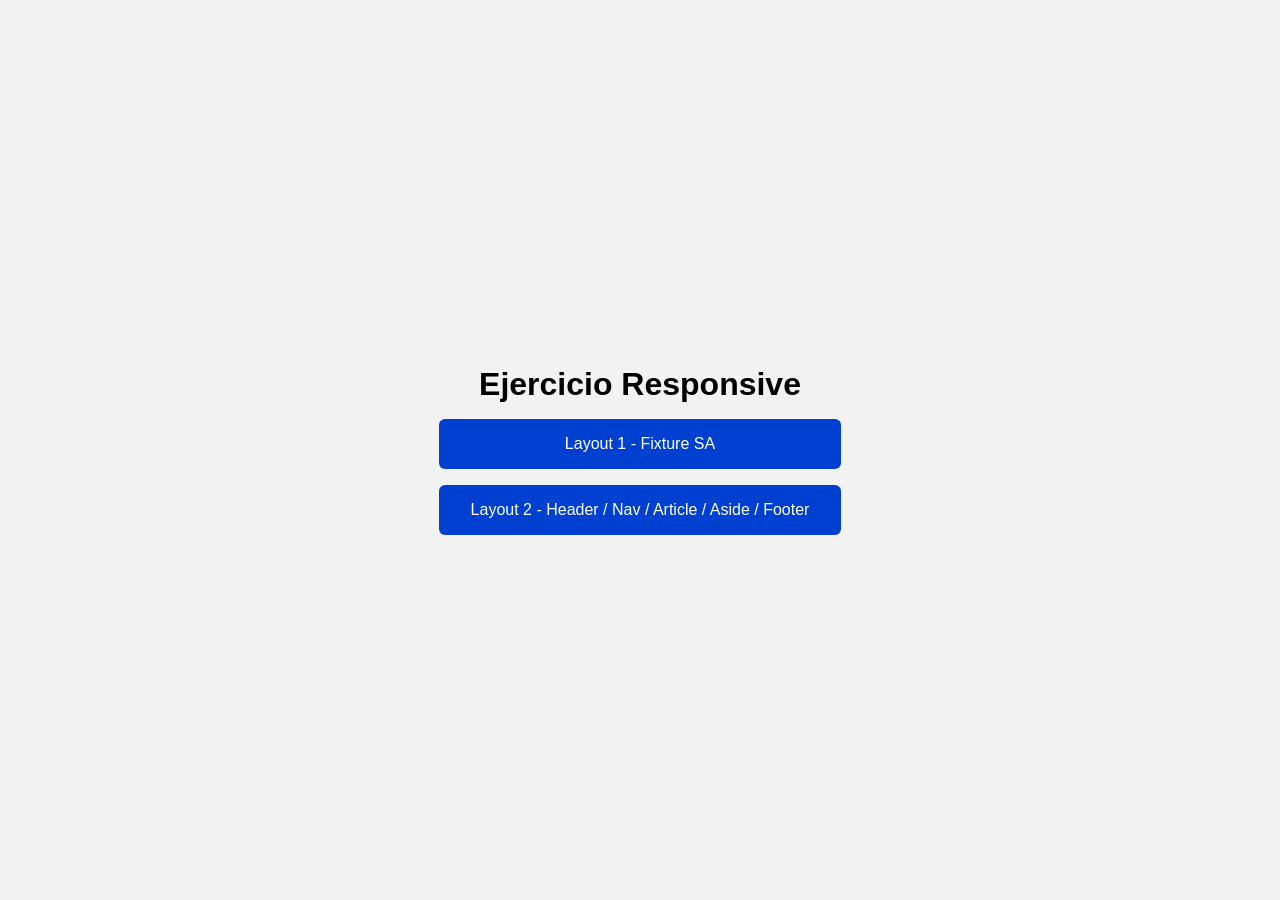
==== ejercicio-responsive/index.html @ b460beb0 "Ejercicio Responsive: layouts responsive" ====
<!DOCTYPE html>
<html lang="es">
<head>
  <meta charset="UTF-8">
  <meta name="viewport" content="width=device-width, initial-scale=1.0">
  <title>Ejercicio Responsive</title>
  <style>
    * { box-sizing: border-box; margin: 0; padding: 0; }
    body {
      font-family: Arial, sans-serif;
      min-height: 100vh;
      display: grid;
      place-content: center;
      gap: 1rem;
      padding: 1rem;
      background: #f2f2f2;
      text-align: center;
    }
    a {
      display: block;
      padding: 1rem 2rem;
      background: #0040d0;
      color: white;
      text-decoration: none;
      border-radius: 6px;
    }
    a:hover { background: #0091ea; }
  </style>
</head>
<body>
  <h1>Ejercicio Responsive</h1>
  <a href="layout-1/">Layout 1 - Fixture SA</a>
  <a href="layout-2/">Layout 2 - Header / Nav / Article / Aside / Footer</a>
</body>
</html>
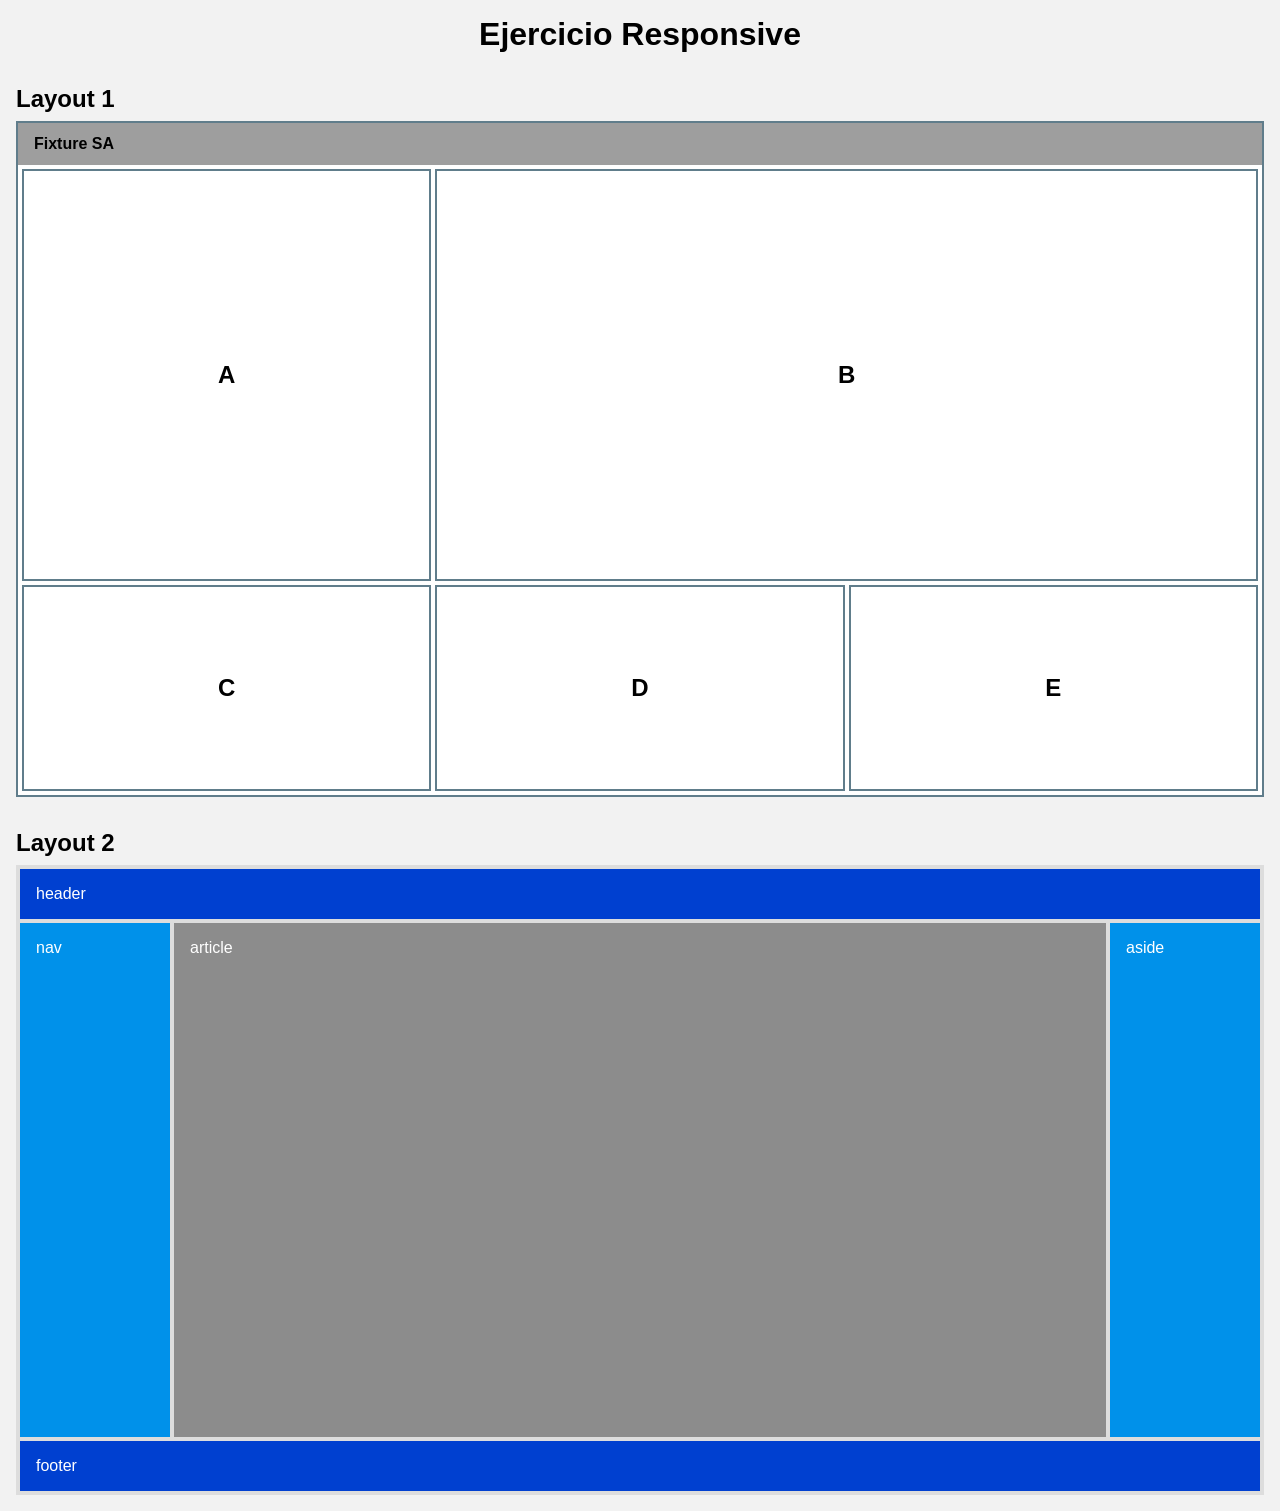
==== commit 75e85b52: "Ejercicio Responsive en GitHub Pages" ====
--- a/ejercicio-responsive/index.html
+++ b/ejercicio-responsive/index.html
@@ -6,30 +6,141 @@
   <title>Ejercicio Responsive</title>
   <style>
     * { box-sizing: border-box; margin: 0; padding: 0; }
+
     body {
       font-family: Arial, sans-serif;
-      min-height: 100vh;
+      background: #f2f2f2;
+      padding: 1rem;
       display: grid;
-      place-content: center;
-      gap: 1rem;
-      padding: 1rem;
-      background: #f2f2f2;
-      text-align: center;
+      gap: 2rem;
     }
-    a {
-      display: block;
-      padding: 1rem 2rem;
-      background: #0040d0;
+
+    h1 { text-align: center; }
+    h2 { margin-bottom: 0.5rem; }
+
+    /* =========================================
+       LAYOUT 1 - Fixture SA (mobile-first)
+       ========================================= */
+    .layout-1 {
+      border: 2px solid #607d8b;
+      background: white;
+    }
+
+    .layout-1 .barra {
+      background: #9e9e9e;
+      padding: 0.75rem 1rem;
+      font-weight: bold;
+    }
+
+    .layout-1 .grid {
+      display: grid;
+      gap: 4px;
+      padding: 4px;
+      min-height: 70vh;
+      grid-template-columns: 1fr 1fr;
+      grid-template-rows: 2fr 1fr 1fr;
+      grid-template-areas:
+        "b b"
+        "c d"
+        "e e";
+    }
+
+    .layout-1 .caja {
+      background: white;
+      border: 2px solid #607d8b;
+      display: grid;
+      place-items: center;
+      font-size: 1.5rem;
+      font-weight: bold;
+    }
+
+    .layout-1 .a { grid-area: a; display: none; } /* A no aparece en móvil */
+    .layout-1 .b { grid-area: b; }
+    .layout-1 .c { grid-area: c; }
+    .layout-1 .d { grid-area: d; }
+    .layout-1 .e { grid-area: e; }
+
+    /* =========================================
+       LAYOUT 2 - header/nav/article/aside/footer
+       ========================================= */
+    .layout-2 {
+      display: grid;
+      gap: 4px;
+      padding: 4px;
+      min-height: 70vh;
+      background: #ddd;
       color: white;
-      text-decoration: none;
-      border-radius: 6px;
+      grid-template-columns: 1fr;
+      grid-template-rows: auto 1fr auto auto auto;
+      grid-template-areas:
+        "header"
+        "article"
+        "nav"
+        "aside"
+        "footer";
     }
-    a:hover { background: #0091ea; }
+
+    .layout-2 > * { padding: 1rem; }
+
+    .layout-2 header  { grid-area: header;  background: #0040d0; }
+    .layout-2 nav     { grid-area: nav;     background: #0091ea; }
+    .layout-2 article { grid-area: article; background: #8c8c8c; min-height: 200px; }
+    .layout-2 aside   { grid-area: aside;   background: #0091ea; }
+    .layout-2 footer  { grid-area: footer;  background: #0040d0; }
+
+    /* =========================================
+       DESKTOP
+       ========================================= */
+    @media (width >= 768px) {
+      .layout-1 .grid {
+        grid-template-columns: 1fr 1fr 1fr;
+        grid-template-rows: 2fr 1fr;
+        grid-template-areas:
+          "a b b"
+          "c d e";
+      }
+
+      .layout-1 .a { display: grid; }
+
+      .layout-2 {
+        grid-template-columns: 150px 1fr 150px;
+        grid-template-rows: auto 1fr auto;
+        grid-template-areas:
+          "header header  header"
+          "nav    article aside"
+          "footer footer  footer";
+      }
+    }
   </style>
 </head>
 <body>
   <h1>Ejercicio Responsive</h1>
-  <a href="layout-1/">Layout 1 - Fixture SA</a>
-  <a href="layout-2/">Layout 2 - Header / Nav / Article / Aside / Footer</a>
+
+  <!-- Layout 1 -->
+  <section>
+    <h2>Layout 1</h2>
+    <div class="layout-1">
+      <div class="barra">Fixture SA</div>
+      <div class="grid">
+        <div class="caja a">A</div>
+        <div class="caja b">B</div>
+        <div class="caja c">C</div>
+        <div class="caja d">D</div>
+        <div class="caja e">E</div>
+      </div>
+    </div>
+  </section>
+
+  <!-- Layout 2 -->
+  <section>
+    <h2>Layout 2</h2>
+    <div class="layout-2">
+      <header>header</header>
+      <nav>nav</nav>
+      <article>article</article>
+      <aside>aside</aside>
+      <footer>footer</footer>
+    </div>
+  </section>
 </body>
 </html>
